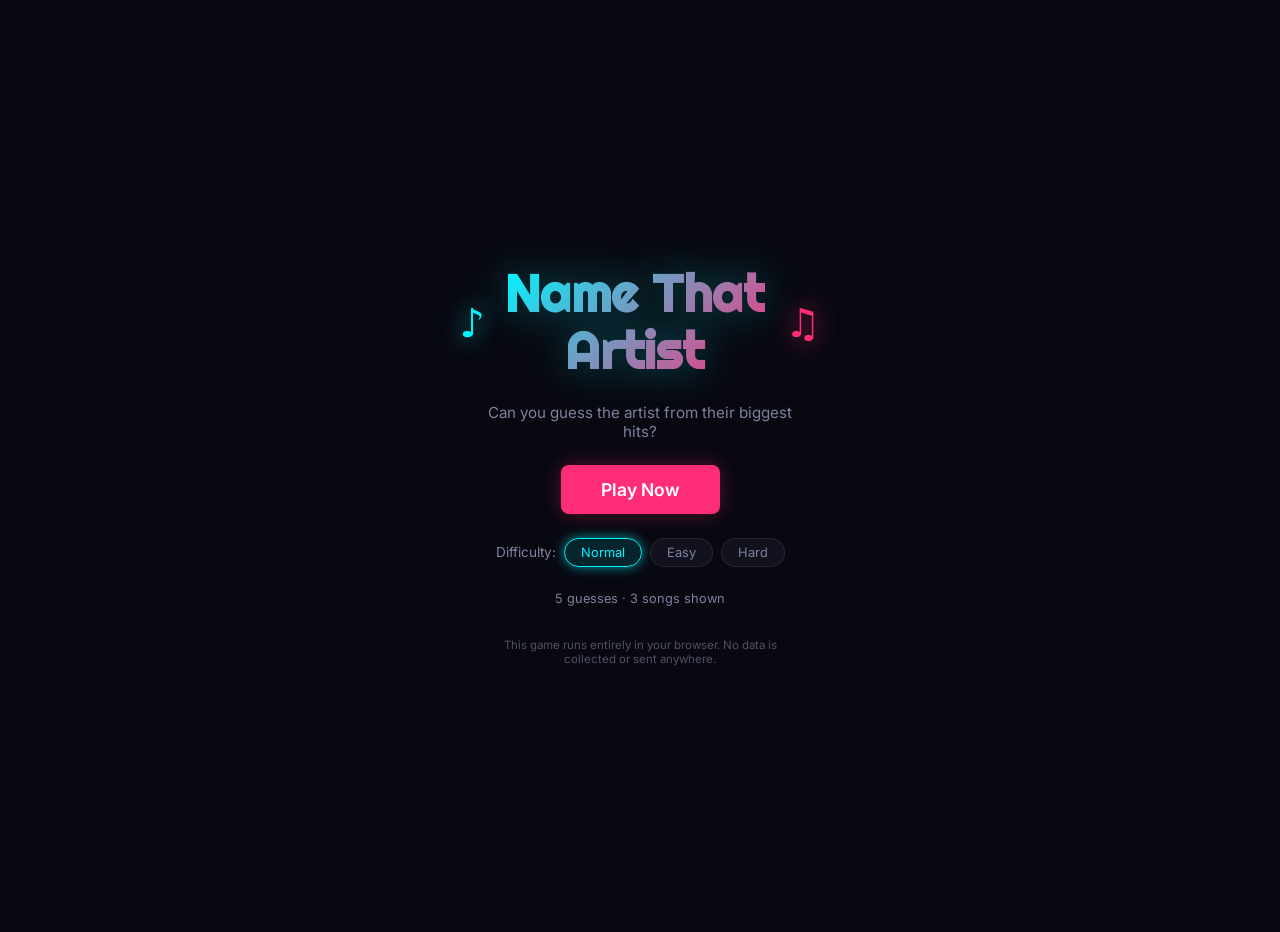
==== index.html @ 2098a023 "Add files via upload" ====
<!DOCTYPE html>
<html lang="en">
<head>
  <meta charset="UTF-8" />
  <meta name="viewport" content="width=device-width, initial-scale=1.0" />
  <title>Name That Artist 🎵</title>
  <!-- Favicon -->
  <link rel="icon" href="data:image/svg+xml,<svg xmlns='http://www.w3.org/2000/svg' viewBox='0 0 100 100'><text y='.9em' font-size='90'>🎵</text></svg>" />
  <!-- Open Graph / link preview -->
  <meta property="og:title" content="Name That Artist 🎵" />
  <meta property="og:description" content="Can you guess the artist from their biggest hits? Pick a decade or genre and test your music knowledge!" />
  <meta property="og:type" content="website" />
  <!-- Twitter Card -->
  <meta name="twitter:card" content="summary" />
  <meta name="twitter:title" content="Name That Artist 🎵" />
  <meta name="twitter:description" content="Can you guess the artist from their biggest hits? Pick a decade or genre and test your music knowledge!" />
  <meta name="description" content="Can you guess the artist from their biggest hits? Pick a decade or genre and test your music knowledge — 304 artists across every decade and genre." />
  <link rel="preconnect" href="https://fonts.googleapis.com" />
  <link rel="preconnect" href="https://fonts.gstatic.com" crossorigin />
  <link href="https://fonts.googleapis.com/css2?family=Righteous&family=Inter:wght@400;500;600&display=swap" rel="stylesheet" />
  <link rel="stylesheet" href="style.css" />
</head>
<body>
  <div id="app">

    <!-- ===== SCREEN: MENU ===== -->
    <div id="screen-menu" class="screen active">
      <div class="vinyl-bg"></div>
      <div class="menu-content">
        <div class="logo">
          <span class="logo-note">♪</span>
          <h1 class="logo-title">Name That<br/>Artist</h1>
          <span class="logo-note">♫</span>
        </div>
        <p class="tagline">Can you guess the artist from their biggest hits?</p>

        <div class="score-display" id="menu-score" style="display:none">
          <span id="menu-wins">0</span> wins &nbsp;·&nbsp;
          <span id="menu-losses">0</span> losses &nbsp;·&nbsp;
          🔥 <span id="menu-streak">0</span> streak
        </div>

        <button class="btn btn-primary btn-xl" id="btn-start">Play Now</button>

        <div class="difficulty-row">
          <span class="diff-label">Difficulty:</span>
          <button class="diff-btn active" data-difficulty="normal">Normal</button>
          <button class="diff-btn" data-difficulty="easy">Easy</button>
          <button class="diff-btn" data-difficulty="hard">Hard</button>
        </div>

        <div class="diff-info" id="diff-info">5 guesses · 3 songs shown</div>

        <footer class="footer-note">
          This game runs entirely in your browser. No data is collected or sent anywhere.
        </footer>
      </div>
    </div>

    <!-- ===== SCREEN: CATEGORY ===== -->
    <div id="screen-category" class="screen">
      <div class="screen-header">
        <button class="btn btn-ghost btn-back" id="btn-category-back">← Back</button>
        <h2 class="screen-title">Choose a Category</h2>
      </div>

      <div class="category-section">
        <h3 class="section-label">By Decade</h3>
        <div class="category-grid" id="decade-grid"></div>
      </div>

      <div class="category-section">
        <h3 class="section-label">By Genre</h3>
        <div class="category-grid" id="genre-grid"></div>
      </div>

      <div class="category-section">
        <button class="btn btn-accent btn-wide" id="btn-random">🎲 Random (20 artists)</button>
      </div>
    </div>

    <!-- ===== SCREEN: GAME ===== -->
    <div id="screen-game" class="screen">

      <!-- Pack progress bar (hidden in single-play mode) -->
      <div id="pack-progress" class="pack-progress" style="display:none">
        <div class="pack-progress-header">
          <span id="pack-progress-text">Artist 1 / 10</span>
          <span id="pack-score-display">✓ 0 &nbsp;✗ 0</span>
        </div>
        <div class="pack-progress-track">
          <div class="pack-progress-fill" id="pack-progress-fill"></div>
        </div>
      </div>

      <div id="game-card">
        <!-- Top bar -->
        <div class="game-topbar">
          <button class="btn btn-ghost btn-sm" id="btn-game-menu">≡ Menu</button>
          <div class="game-category-tag" id="game-category-tag"></div>
          <div class="guess-icons" id="guess-counter"></div>
        </div>

        <!-- Artist blank -->
        <div class="game-section">
          <div class="section-subtitle">ARTIST</div>
          <div class="name-blank" id="artist-name-blank"></div>
        </div>

        <!-- Songs -->
        <div class="game-section">
          <div class="section-subtitle">TOP SONGS</div>
          <div class="songs-area">
            <div class="song-row">
              <span class="song-num">1.</span>
              <div class="song-blank" id="song-0"></div>
            </div>
            <div class="song-row">
              <span class="song-num">2.</span>
              <div class="song-blank" id="song-1"></div>
            </div>
            <div class="song-row" id="song-row-2">
              <span class="song-num">3.</span>
              <div class="song-blank" id="song-2"></div>
            </div>
          </div>
        </div>

        <!-- Feedback toast -->
        <div class="feedback" id="feedback"></div>

        <!-- Guess inputs -->
        <div class="guess-area">
          <div class="input-group">
            <input type="text" id="guess-input" class="guess-input" placeholder="Type artist name…" autocomplete="off" spellcheck="false" />
            <button class="btn btn-primary" id="btn-guess-artist">Guess Artist</button>
          </div>
          <div class="input-group">
            <input type="text" id="song-guess-input" class="guess-input song-input" placeholder="Guess a song (free — no penalty)…" autocomplete="off" spellcheck="false" />
            <button class="btn btn-secondary" id="btn-guess-song">Guess Song</button>
          </div>
        </div>

        <!-- Hints panel -->
        <div class="hints-panel">
          <div class="hints-header">
            <span class="hints-title">💡 Hints</span>
            <span class="hints-count" id="hints-count">0 / 4</span>
          </div>
          <div class="hints-list" id="hints-list">
            <p class="no-hints">Make a wrong artist guess to unlock hints…</p>
          </div>
        </div>

        <!-- Bottom row -->
        <div class="give-up-row">
          <span class="guesses-text" id="guess-count-text">5 guesses remaining</span>
          <div class="give-up-buttons">
            <button class="btn btn-ghost btn-sm btn-danger" id="btn-quit-pack" style="display:none">Quit Pack</button>
            <button class="btn btn-ghost btn-sm btn-danger" id="btn-give-up">I Give Up</button>
          </div>
        </div>
      </div>
    </div>

    <!-- ===== SCREEN: RESULT (single round or mid-pack) ===== -->
    <div id="screen-result" class="screen">
      <div class="result-card">
        <!-- Pack progress badge (hidden in single-play) -->
        <div class="pack-result-badge" id="pack-result-badge" style="display:none">
          <span id="pack-result-progress"></span>
          <span id="pack-result-score"></span>
        </div>

        <div class="result-icon" id="result-icon">🎉</div>
        <h2 class="result-title" id="result-title">You Got It!</h2>
        <div class="result-artist" id="result-artist"></div>
        <div class="result-songs-label">Top Songs:</div>
        <ol class="result-songs" id="result-songs"></ol>
        <div class="result-stat" id="result-stat"></div>
        <div class="result-score" id="result-score"></div>

        <!-- Countdown bar (shown during pack auto-advance) -->
        <div class="countdown-bar" id="countdown-bar" style="display:none">
          <div class="countdown-fill" id="countdown-fill"></div>
        </div>

        <div class="result-buttons">
          <!-- Pack primary action -->
          <button class="btn btn-primary btn-wide" id="btn-next-artist" style="display:none">
            Next Artist → <span class="countdown-label" id="countdown-label"></span>
          </button>
          <!-- Single-play / pack-last primary -->
          <button class="btn btn-primary btn-wide" id="btn-pack-summary" style="display:none">View Pack Results</button>
          <button class="btn btn-primary btn-wide" id="btn-play-again" style="display:none">Play Again</button>
          <button class="btn btn-secondary btn-wide" id="btn-change-category">Change Category</button>
          <button class="btn btn-ghost btn-wide" id="btn-main-menu">Main Menu</button>
        </div>
      </div>
    </div>

    <!-- ===== SCREEN: PACK SUMMARY ===== -->
    <div id="screen-pack-summary" class="screen">
      <div class="result-card pack-summary-card">
        <div class="pack-complete-header">Pack Complete! 🎵</div>
        <div class="pack-category-label" id="summary-category"></div>

        <div class="grade-circle" id="summary-grade">A+</div>

        <div class="summary-stats-grid">
          <div class="summary-stat">
            <div class="stat-value" id="summary-correct"></div>
            <div class="stat-label">Correct</div>
          </div>
          <div class="summary-stat">
            <div class="stat-value" id="summary-pct"></div>
            <div class="stat-label">Score</div>
          </div>
          <div class="summary-stat">
            <div class="stat-value" id="summary-avg"></div>
            <div class="stat-label">Avg Guesses</div>
          </div>
          <div class="summary-stat">
            <div class="stat-value" id="summary-streak"></div>
            <div class="stat-label">Best Streak</div>
          </div>
        </div>

        <div class="result-buttons">
          <button class="btn btn-primary btn-wide" id="btn-replay-pack">Play Pack Again</button>
          <button class="btn btn-secondary btn-wide" id="btn-summary-new-category">New Category</button>
          <button class="btn btn-ghost btn-wide" id="btn-summary-menu">Main Menu</button>
        </div>
      </div>
    </div>

  </div><!-- #app -->

  <script src="game.js"></script>
</body>
</html>
---- style.css ----
/* ============================================================
   Name That Artist — Neon Vinyl Theme
   ============================================================ */

/* ---------- Fonts & Reset ---------- */
*, *::before, *::after { box-sizing: border-box; margin: 0; padding: 0; }

:root {
  --bg:        #080810;
  --bg2:       #0e0e1a;
  --card:      #12121f;
  --border:    rgba(255,255,255,.08);
  --pink:      #ff2d78;
  --cyan:      #00f5ff;
  --amber:     #ffb800;
  --green:     #00ff87;
  --text:      #e8e8f0;
  --text-muted:#8080a0;
  --font-head: 'Righteous', sans-serif;
  --font-body: 'Inter', system-ui, sans-serif;
  --shadow:    0 0 30px rgba(0,245,255,.15);
  --glow-pink: 0 0 12px rgba(255,45,120,.6);
  --glow-cyan: 0 0 12px rgba(0,245,255,.6);
  --glow-amber:0 0 12px rgba(255,184,0,.5);
  --radius:    14px;
  --radius-sm: 8px;
}

html, body {
  height: 100%;
  font-family: var(--font-body);
  background: var(--bg);
  color: var(--text);
  overflow-x: hidden;
}

/* ---------- App Shell ---------- */
#app {
  min-height: 100vh;
  display: flex;
  flex-direction: column;
  align-items: center;
  padding: 16px;
}

/* ---------- Screens ---------- */
.screen {
  display: none;
  width: 100%;
  max-width: 700px;
  animation: fadeIn .25s ease;
}
.screen.active { display: flex; flex-direction: column; gap: 16px; }

@keyframes fadeIn { from { opacity: 0; transform: translateY(8px); } to { opacity: 1; transform: none; } }

/* ---------- MENU SCREEN ---------- */
.vinyl-bg {
  position: fixed; inset: 0; z-index: -1;
  background: radial-gradient(ellipse at 20% 50%, rgba(255,45,120,.08) 0%, transparent 60%),
              radial-gradient(ellipse at 80% 20%, rgba(0,245,255,.06) 0%, transparent 60%);
  pointer-events: none;
}

.menu-content {
  display: flex;
  flex-direction: column;
  align-items: center;
  gap: 24px;
  padding: 40px 20px;
  min-height: 100vh;
  justify-content: center;
}

.logo {
  display: flex;
  align-items: center;
  gap: 20px;
}

.logo-note {
  font-size: 2.5rem;
  color: var(--cyan);
  filter: drop-shadow(0 0 12px var(--cyan));
  animation: notePulse 2s ease-in-out infinite alternate;
}
.logo-note:last-child {
  color: var(--pink);
  filter: drop-shadow(0 0 12px var(--pink));
  animation-delay: 1s;
}

@keyframes notePulse { from { opacity: .6; transform: scale(1); } to { opacity: 1; transform: scale(1.15); } }

.logo-title {
  font-family: var(--font-head);
  font-size: clamp(2rem, 8vw, 3.2rem);
  line-height: 1.1;
  text-align: center;
  background: linear-gradient(135deg, var(--cyan), var(--pink));
  -webkit-background-clip: text;
  -webkit-text-fill-color: transparent;
  background-clip: text;
  text-shadow: none;
  filter: drop-shadow(0 0 20px rgba(0,245,255,.3));
}

.tagline {
  color: var(--text-muted);
  font-size: .95rem;
  text-align: center;
  max-width: 320px;
}

.score-display {
  background: var(--card);
  border: 1px solid var(--border);
  border-radius: 999px;
  padding: 8px 20px;
  font-size: .85rem;
  color: var(--text-muted);
}

.difficulty-row {
  display: flex;
  align-items: center;
  gap: 8px;
  flex-wrap: wrap;
  justify-content: center;
}

.diff-label { color: var(--text-muted); font-size: .85rem; }

.diff-btn {
  background: var(--card);
  border: 1px solid var(--border);
  color: var(--text-muted);
  border-radius: 999px;
  padding: 6px 16px;
  font-family: var(--font-body);
  font-size: .8rem;
  cursor: pointer;
  transition: all .2s;
}
.diff-btn:hover { border-color: var(--cyan); color: var(--cyan); }
.diff-btn.active {
  background: rgba(0,245,255,.12);
  border-color: var(--cyan);
  color: var(--cyan);
  box-shadow: var(--glow-cyan);
}

.diff-info {
  color: var(--text-muted);
  font-size: .8rem;
}

/* ---------- CATEGORY SCREEN ---------- */
.screen-header {
  display: flex;
  align-items: center;
  gap: 12px;
  padding-top: 8px;
}

.screen-title {
  font-family: var(--font-head);
  font-size: 1.4rem;
  color: var(--cyan);
}

.category-section {
  background: var(--card);
  border: 1px solid var(--border);
  border-radius: var(--radius);
  padding: 16px;
  display: flex;
  flex-direction: column;
  gap: 12px;
}

.section-label {
  font-size: .7rem;
  font-weight: 600;
  letter-spacing: .15em;
  text-transform: uppercase;
  color: var(--text-muted);
}

.category-grid {
  display: grid;
  grid-template-columns: repeat(auto-fill, minmax(130px, 1fr));
  gap: 8px;
}

.category-btn {
  background: var(--bg2);
  border: 1px solid var(--border);
  border-radius: var(--radius-sm);
  color: var(--text);
  cursor: pointer;
  padding: 10px 12px;
  text-align: left;
  display: flex;
  flex-direction: column;
  gap: 2px;
  transition: all .2s;
  font-family: var(--font-body);
}
.category-btn:hover {
  border-color: var(--pink);
  background: rgba(255,45,120,.08);
  box-shadow: var(--glow-pink);
  transform: translateY(-1px);
}
.cat-name { font-size: .9rem; font-weight: 600; }
.cat-count { font-size: .7rem; color: var(--text-muted); }

/* ---------- GAME SCREEN ---------- */
#game-card {
  background: var(--card);
  border: 1px solid var(--border);
  border-radius: var(--radius);
  padding: 20px;
  display: flex;
  flex-direction: column;
  gap: 20px;
  position: relative;
  overflow: hidden;
  transition: box-shadow .2s;
}

#game-card::before {
  content: '';
  position: absolute;
  top: 0; left: 0; right: 0;
  height: 2px;
  background: linear-gradient(90deg, var(--pink), var(--cyan), var(--amber));
}

/* Shake animation on wrong guess */
@keyframes shake {
  0%, 100% { transform: none; }
  20%       { transform: translateX(-8px); }
  40%       { transform: translateX(8px); }
  60%       { transform: translateX(-5px); }
  80%       { transform: translateX(5px); }
}
#game-card.shake { animation: shake .45s ease; }

@keyframes flashWrong {
  0%, 100% { background: var(--card); }
  40%      { background: rgba(255,45,120,.12); }
}
#game-card.flash-wrong { animation: flashWrong .35s ease; }

@keyframes flashWin {
  0%, 100% { background: var(--card); }
  40%      { background: rgba(0,255,135,.10); }
}
#game-card.flash-win { animation: flashWin .5s ease; }

/* Top bar */
.game-topbar {
  display: flex;
  align-items: center;
  justify-content: space-between;
  gap: 8px;
}

.game-category-tag {
  font-size: .75rem;
  color: var(--amber);
  background: rgba(255,184,0,.1);
  border: 1px solid rgba(255,184,0,.3);
  border-radius: 999px;
  padding: 3px 12px;
  letter-spacing: .05em;
}

.guess-icons {
  display: flex;
  gap: 4px;
}

.guess-icon {
  font-size: 1.1rem;
  transition: all .3s;
}
.guess-icon.active { color: var(--amber); filter: drop-shadow(0 0 6px var(--amber)); }
.guess-icon.used   { color: var(--text-muted); opacity: .35; }

/* Game sections */
.game-section {
  display: flex;
  flex-direction: column;
  gap: 10px;
}

.section-subtitle {
  font-size: .65rem;
  font-weight: 600;
  letter-spacing: .18em;
  text-transform: uppercase;
  color: var(--text-muted);
}

/* Artist name blank */
.name-blank {
  display: flex;
  flex-wrap: wrap;
  align-items: flex-end;
  gap: 8px;
  padding: 8px 0;
  min-height: 48px;
}

/* Songs area */
.songs-area {
  display: flex;
  flex-direction: column;
  gap: 10px;
}

.song-row {
  display: flex;
  align-items: flex-start;
  gap: 8px;
}

.song-num {
  color: var(--text-muted);
  font-size: .8rem;
  min-width: 18px;
  padding-top: 6px;
  flex-shrink: 0;
}

.song-blank {
  display: flex;
  flex-wrap: wrap;
  align-items: flex-end;
  gap: 3px 6px;
  flex: 1;
  min-height: 36px;
  padding: 2px 0;
  transition: all .3s;
}

.song-blank.fully-revealed {
  background: rgba(0,255,135,.05);
  border-radius: var(--radius-sm);
  padding: 6px 10px;
}

/* Word groups */
.word-group {
  display: inline-flex;
  align-items: flex-end;
  gap: 3px;
}

.word-gap { width: 14px; }

/* Character elements */
.char {
  display: inline-block;
  font-family: 'Courier New', 'Courier', monospace;
  font-weight: bold;
  line-height: 1;
  text-align: center;
}

/* In artist name blank — bigger */
.name-blank .char.letter {
  font-size: 1.4rem;
  width: 20px;
  padding-bottom: 3px;
}

/* In song blanks */
.song-blank .char.letter {
  font-size: 1.05rem;
  width: 14px;
  padding-bottom: 2px;
}

.char.letter.unrevealed {
  color: var(--cyan);
  border-bottom: 2px solid rgba(0,245,255,.5);
}

.char.letter.revealed {
  color: #fff;
  border-bottom: 2px solid rgba(255,255,255,.3);
  text-shadow: 0 0 10px rgba(0,245,255,.5);
}

@keyframes letterPop {
  0%   { transform: scale(1); }
  40%  { transform: scale(1.5); color: var(--green); text-shadow: 0 0 20px var(--green); }
  100% { transform: scale(1); }
}
.char.letter.newly-revealed { animation: letterPop .4s ease forwards; }

.char.punct {
  color: var(--amber);
  font-size: 1rem;
}

.name-blank .char.punct { font-size: 1.3rem; }

/* Song reveal animation */
@keyframes songReveal {
  0%   { background: rgba(0,255,135,.2); }
  100% { background: transparent; }
}
.song-blank.song-revealed-anim { animation: songReveal .6s ease; }

/* Fully revealed song — show actual letters styled differently */
.song-blank.fully-revealed .char.letter {
  color: var(--green);
  border-bottom-color: var(--green);
  text-shadow: 0 0 8px rgba(0,255,135,.4);
}

/* Feedback toast */
.feedback {
  position: absolute;
  top: 60px; left: 50%; transform: translateX(-50%) translateY(-4px);
  background: var(--card);
  border: 1px solid var(--border);
  border-radius: 999px;
  padding: 6px 20px;
  font-size: .85rem;
  white-space: nowrap;
  opacity: 0;
  pointer-events: none;
  transition: opacity .2s, transform .2s;
  z-index: 10;
}
.feedback.visible { opacity: 1; transform: translateX(-50%) translateY(0); }
.feedback.correct { border-color: var(--green); color: var(--green); }
.feedback.wrong   { border-color: var(--pink);  color: var(--pink);  }
.feedback.info    { border-color: var(--cyan);  color: var(--cyan);  }

/* Guess inputs */
.guess-area {
  display: flex;
  flex-direction: column;
  gap: 10px;
}

.input-group {
  display: flex;
  gap: 8px;
}

.guess-input {
  flex: 1;
  background: var(--bg2);
  border: 1px solid var(--border);
  border-radius: var(--radius-sm);
  color: var(--text);
  font-family: var(--font-body);
  font-size: .9rem;
  padding: 10px 14px;
  outline: none;
  transition: border-color .2s, box-shadow .2s;
}
.guess-input:focus {
  border-color: var(--cyan);
  box-shadow: 0 0 0 3px rgba(0,245,255,.12);
}
.guess-input.song-input:focus {
  border-color: var(--pink);
  box-shadow: 0 0 0 3px rgba(255,45,120,.12);
}
.guess-input::placeholder { color: var(--text-muted); }

/* Hints panel */
.hints-panel {
  background: var(--bg2);
  border: 1px solid var(--border);
  border-radius: var(--radius-sm);
  overflow: hidden;
}

.hints-header {
  display: flex;
  align-items: center;
  justify-content: space-between;
  padding: 10px 14px;
  border-bottom: 1px solid var(--border);
}

.hints-title {
  font-size: .8rem;
  font-weight: 600;
  letter-spacing: .05em;
  color: var(--text-muted);
}

.hints-count {
  font-size: .75rem;
  color: var(--text-muted);
}

.hints-list {
  padding: 10px 14px;
  display: flex;
  flex-direction: column;
  gap: 8px;
  min-height: 40px;
}

.no-hints {
  color: var(--text-muted);
  font-size: .8rem;
  font-style: italic;
}

.hint-item {
  font-size: .85rem;
  line-height: 1.5;
  padding: 6px 10px;
  background: rgba(255,184,0,.06);
  border-left: 2px solid var(--amber);
  border-radius: 0 var(--radius-sm) var(--radius-sm) 0;
}

@keyframes slideIn {
  from { opacity: 0; transform: translateX(-12px); }
  to   { opacity: 1; transform: none; }
}
.hint-item.animate-in { animation: slideIn .3s ease; }

/* Give up row */
.give-up-row {
  display: flex;
  align-items: center;
  justify-content: space-between;
}

.guesses-text {
  font-size: .8rem;
  color: var(--text-muted);
}

/* ---------- RESULT SCREEN ---------- */
.result-card {
  background: var(--card);
  border: 1px solid var(--border);
  border-radius: var(--radius);
  padding: 36px 28px;
  display: flex;
  flex-direction: column;
  align-items: center;
  gap: 16px;
  margin: 20px 0;
  text-align: center;
  position: relative;
  overflow: hidden;
}

.result-card::before {
  content: '';
  position: absolute;
  top: 0; left: 0; right: 0;
  height: 3px;
  background: linear-gradient(90deg, var(--pink), var(--cyan), var(--amber));
}

@keyframes bounceIn {
  0%   { transform: scale(0.5); opacity: 0; }
  70%  { transform: scale(1.2); }
  100% { transform: scale(1); opacity: 1; }
}
.result-icon {
  font-size: 3.5rem;
  animation: bounceIn .5s cubic-bezier(.175,.885,.32,1.275);
}

.result-title {
  font-family: var(--font-head);
  font-size: 1.8rem;
  background: linear-gradient(135deg, var(--cyan), var(--pink));
  -webkit-background-clip: text;
  -webkit-text-fill-color: transparent;
  background-clip: text;
}

.result-artist {
  font-family: var(--font-head);
  font-size: 1.5rem;
  color: var(--amber);
  text-shadow: var(--glow-amber);
  letter-spacing: .04em;
}

.result-songs-label {
  font-size: .7rem;
  font-weight: 600;
  letter-spacing: .15em;
  text-transform: uppercase;
  color: var(--text-muted);
  align-self: stretch;
  text-align: left;
  margin-top: 4px;
}

.result-songs {
  align-self: stretch;
  text-align: left;
  padding-left: 20px;
  display: flex;
  flex-direction: column;
  gap: 6px;
}
.result-songs li {
  font-size: .9rem;
  color: var(--green);
}

.result-stat {
  font-size: .9rem;
  color: var(--text-muted);
}

.result-score {
  font-size: .85rem;
  color: var(--text-muted);
  padding: 8px 20px;
  background: var(--bg2);
  border-radius: 999px;
}

.result-buttons {
  display: flex;
  flex-direction: column;
  gap: 10px;
  width: 100%;
  align-items: center;
}

/* ---------- BUTTONS ---------- */
.btn {
  cursor: pointer;
  font-family: var(--font-body);
  font-weight: 600;
  border-radius: var(--radius-sm);
  border: none;
  transition: all .2s;
  display: inline-flex;
  align-items: center;
  justify-content: center;
  gap: 6px;
  white-space: nowrap;
}

.btn-primary {
  background: var(--pink);
  color: #fff;
  padding: 10px 20px;
  font-size: .9rem;
  box-shadow: 0 0 20px rgba(255,45,120,.3);
}
.btn-primary:hover { background: #ff4d8f; box-shadow: 0 0 28px rgba(255,45,120,.5); transform: translateY(-1px); }
.btn-primary:active { transform: none; }

.btn-secondary {
  background: rgba(0,245,255,.12);
  color: var(--cyan);
  border: 1px solid rgba(0,245,255,.3);
  padding: 10px 20px;
  font-size: .9rem;
}
.btn-secondary:hover { background: rgba(0,245,255,.2); box-shadow: var(--glow-cyan); transform: translateY(-1px); }

.btn-accent {
  background: rgba(255,184,0,.12);
  color: var(--amber);
  border: 1px solid rgba(255,184,0,.3);
  padding: 12px 24px;
  font-size: .95rem;
}
.btn-accent:hover { background: rgba(255,184,0,.22); box-shadow: var(--glow-amber); transform: translateY(-1px); }

.btn-ghost {
  background: transparent;
  color: var(--text-muted);
  border: 1px solid var(--border);
  padding: 8px 16px;
  font-size: .85rem;
}
.btn-ghost:hover { border-color: var(--text-muted); color: var(--text); }

.btn-xl { font-size: 1.1rem; padding: 14px 40px; }
.btn-wide { width: 100%; max-width: 300px; padding: 12px; }
.btn-back { padding: 6px 14px; font-size: .85rem; }
.btn-sm { padding: 6px 12px; font-size: .8rem; }
.btn-danger:hover { border-color: var(--pink); color: var(--pink); }

/* ---------- Scrollbar ---------- */
::-webkit-scrollbar { width: 6px; }
::-webkit-scrollbar-track { background: var(--bg); }
::-webkit-scrollbar-thumb { background: var(--border); border-radius: 3px; }
::-webkit-scrollbar-thumb:hover { background: rgba(255,255,255,.15); }

/* ---------- Give-up row ---------- */
.give-up-buttons { display: flex; gap: 6px; }

/* ---------- Pack Progress Bar ---------- */
.pack-progress {
  background: var(--card);
  border: 1px solid var(--border);
  border-radius: var(--radius);
  padding: 10px 16px;
  display: flex;
  flex-direction: column;
  gap: 8px;
}

.pack-progress-header {
  display: flex;
  justify-content: space-between;
  align-items: center;
  font-size: .8rem;
}

.pack-progress-header span:first-child { color: var(--cyan); font-weight: 600; }
.pack-progress-header span:last-child  { color: var(--text-muted); }

.pack-progress-track {
  height: 4px;
  background: rgba(255,255,255,.08);
  border-radius: 2px;
  overflow: hidden;
}

.pack-progress-fill {
  height: 100%;
  background: linear-gradient(90deg, var(--cyan), var(--pink));
  border-radius: 2px;
  transition: width .4s ease;
}

/* ---------- Pack Result Badge ---------- */
.pack-result-badge {
  display: flex;
  justify-content: space-between;
  align-items: center;
  background: rgba(0,245,255,.06);
  border: 1px solid rgba(0,245,255,.2);
  border-radius: 999px;
  padding: 5px 16px;
  font-size: .78rem;
  width: 100%;
}

#pack-result-progress { color: var(--cyan); font-weight: 600; }
#pack-result-score    { color: var(--text-muted); }

/* ---------- Countdown Bar ---------- */
.countdown-bar {
  width: 100%;
  height: 3px;
  background: rgba(255,255,255,.08);
  border-radius: 2px;
  overflow: hidden;
}

@keyframes countdown {
  from { width: 100%; }
  to   { width: 0%; }
}

.countdown-fill {
  height: 100%;
  background: var(--cyan);
  border-radius: 2px;
}

.countdown-label {
  font-size: .8rem;
  opacity: .7;
  font-weight: 400;
  margin-left: 4px;
}

/* ---------- Pack Summary Screen ---------- */
.pack-summary-card {
  gap: 20px !important;
}

.pack-complete-header {
  font-family: var(--font-head);
  font-size: 1.5rem;
  background: linear-gradient(135deg, var(--cyan), var(--pink));
  -webkit-background-clip: text;
  -webkit-text-fill-color: transparent;
  background-clip: text;
}

.pack-category-label {
  font-size: .8rem;
  color: var(--text-muted);
  letter-spacing: .1em;
  text-transform: uppercase;
}

.grade-circle {
  width: 96px;
  height: 96px;
  border-radius: 50%;
  border: 3px solid var(--amber);
  display: flex;
  align-items: center;
  justify-content: center;
  font-family: var(--font-head);
  font-size: 2.2rem;
  color: var(--amber);
  box-shadow: 0 0 24px rgba(255,184,0,.25), inset 0 0 24px rgba(255,184,0,.05);
  animation: bounceIn .5s cubic-bezier(.175,.885,.32,1.275);
}

.summary-stats-grid {
  display: grid;
  grid-template-columns: 1fr 1fr;
  gap: 12px;
  width: 100%;
}

.summary-stat {
  background: var(--bg2);
  border: 1px solid var(--border);
  border-radius: var(--radius-sm);
  padding: 12px;
  text-align: center;
}

.stat-value {
  font-family: var(--font-head);
  font-size: 1.5rem;
  color: var(--cyan);
}

.stat-label {
  font-size: .7rem;
  color: var(--text-muted);
  text-transform: uppercase;
  letter-spacing: .1em;
  margin-top: 2px;
}

/* ---------- Footer ---------- */
.footer-note {
  font-size: .72rem;
  color: var(--text-muted);
  text-align: center;
  max-width: 300px;
  opacity: .6;
  margin-top: 8px;
}

/* ---------- Mobile ---------- */
@media (max-width: 500px) {
  .input-group { flex-direction: column; }
  .btn-primary, .btn-secondary { width: 100%; }
  .logo-title { font-size: 2rem; }
  #game-card { padding: 14px; }
  .result-card { padding: 24px 16px; }
  .name-blank .char.letter { font-size: 1.1rem; width: 16px; }
  .summary-stats-grid { grid-template-columns: 1fr 1fr; }
}
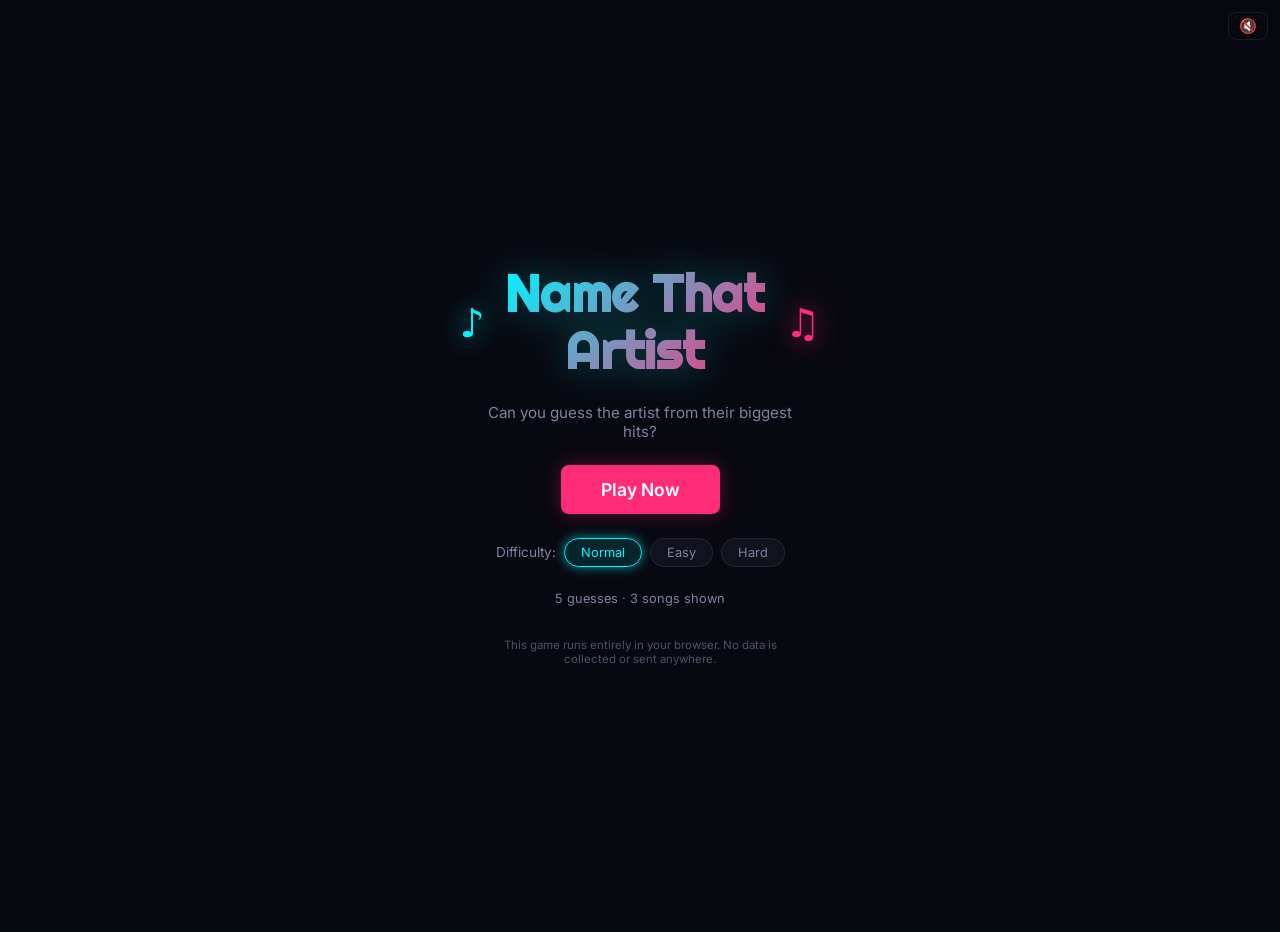
==== commit d2fe12a7: "Add files via upload" ====
--- a/index.html
+++ b/index.html
@@ -14,7 +14,7 @@
   <meta name="twitter:card" content="summary" />
   <meta name="twitter:title" content="Name That Artist 🎵" />
   <meta name="twitter:description" content="Can you guess the artist from their biggest hits? Pick a decade or genre and test your music knowledge!" />
-  <meta name="description" content="Can you guess the artist from their biggest hits? Pick a decade or genre and test your music knowledge — 304 artists across every decade and genre." />
+  <meta name="description" content="Can you guess the artist from their biggest hits? Pick a decade or genre and test your music knowledge — 334 artists across every decade and genre." />
   <link rel="preconnect" href="https://fonts.googleapis.com" />
   <link rel="preconnect" href="https://fonts.gstatic.com" crossorigin />
   <link href="https://fonts.googleapis.com/css2?family=Righteous&family=Inter:wght@400;500;600&display=swap" rel="stylesheet" />
@@ -51,9 +51,42 @@
 
         <div class="diff-info" id="diff-info">5 guesses · 3 songs shown</div>
 
+        <div id="ls-unavailable-note" class="ls-note" style="display:none">
+          Progress saving unavailable in private browsing mode
+        </div>
+
+        <button class="btn btn-ghost btn-sm btn-sound" id="btn-sound-toggle">🔇</button>
+
         <footer class="footer-note">
           This game runs entirely in your browser. No data is collected or sent anywhere.
         </footer>
+      </div>
+    </div>
+
+    <!-- ===== SCREEN: MODE SELECT ===== -->
+    <div id="screen-mode-select" class="screen">
+      <div class="screen-header">
+        <button class="btn btn-ghost btn-back" id="btn-mode-back">← Back</button>
+        <h2 class="screen-title">Choose a Mode</h2>
+      </div>
+
+      <div class="mode-grid">
+        <div class="mode-card" id="btn-mode-pack">
+          <div class="mode-icon">🎵</div>
+          <div class="mode-name">Classic Pack</div>
+          <div class="mode-desc">Play through a full category. Score tracked, final grade at the end.</div>
+        </div>
+        <div class="mode-card mode-card-streak" id="btn-mode-streak">
+          <div class="mode-icon">🔥</div>
+          <div class="mode-name">Streak Mode</div>
+          <div class="mode-desc">Build the longest streak you can. One wrong guess ends your run!</div>
+          <div class="mode-best" id="streak-personal-best"></div>
+        </div>
+        <div class="mode-card mode-card-story" id="btn-mode-story">
+          <div class="mode-icon">📖</div>
+          <div class="mode-name">Story Mode</div>
+          <div class="mode-desc">6 levels of increasing difficulty. Earn stars and unlock new levels.</div>
+        </div>
       </div>
     </div>
 
@@ -79,8 +112,31 @@
       </div>
     </div>
 
+    <!-- ===== SCREEN: STORY MODE LEVEL MAP ===== -->
+    <div id="screen-story" class="screen">
+      <div class="screen-header">
+        <button class="btn btn-ghost btn-back" id="btn-story-back">← Back</button>
+        <h2 class="screen-title">📖 Story Mode</h2>
+      </div>
+      <p class="story-subtitle">Complete each level to unlock the next. Earn up to 3 stars per level.</p>
+      <div class="story-level-grid" id="story-level-grid"></div>
+      <div class="story-footer">
+        <button class="btn btn-ghost btn-sm btn-danger" id="btn-story-reset">Reset Progress</button>
+      </div>
+    </div>
+
     <!-- ===== SCREEN: GAME ===== -->
     <div id="screen-game" class="screen">
+
+      <!-- Streak counter (hidden unless streak mode) -->
+      <div id="streak-counter" class="streak-counter" style="display:none">
+        <div class="streak-row">
+          <span class="streak-label">🔥 Streak</span>
+          <span class="streak-num" id="streak-num">0</span>
+          <span class="streak-skips" id="streak-skips">⏭ 3 skips</span>
+        </div>
+        <div class="streak-milestone" id="streak-milestone"></div>
+      </div>
 
       <!-- Pack progress bar (hidden in single-play mode) -->
       <div id="pack-progress" class="pack-progress" style="display:none">
@@ -156,6 +212,7 @@
         <div class="give-up-row">
           <span class="guesses-text" id="guess-count-text">5 guesses remaining</span>
           <div class="give-up-buttons">
+            <button class="btn btn-ghost btn-sm btn-accent" id="btn-skip-streak" style="display:none">⏭ Skip</button>
             <button class="btn btn-ghost btn-sm btn-danger" id="btn-quit-pack" style="display:none">Quit Pack</button>
             <button class="btn btn-ghost btn-sm btn-danger" id="btn-give-up">I Give Up</button>
           </div>
@@ -163,10 +220,10 @@
       </div>
     </div>
 
-    <!-- ===== SCREEN: RESULT (single round or mid-pack) ===== -->
+    <!-- ===== SCREEN: RESULT ===== -->
     <div id="screen-result" class="screen">
       <div class="result-card">
-        <!-- Pack progress badge (hidden in single-play) -->
+        <!-- Pack progress badge -->
         <div class="pack-result-badge" id="pack-result-badge" style="display:none">
           <span id="pack-result-progress"></span>
           <span id="pack-result-score"></span>
@@ -180,17 +237,21 @@
         <div class="result-stat" id="result-stat"></div>
         <div class="result-score" id="result-score"></div>
 
-        <!-- Countdown bar (shown during pack auto-advance) -->
+        <!-- Fun fact -->
+        <div class="result-fun-fact" id="result-fun-fact" style="display:none"></div>
+
+        <!-- Listen links -->
+        <div class="result-listen" id="result-listen"></div>
+
+        <!-- Countdown bar -->
         <div class="countdown-bar" id="countdown-bar" style="display:none">
           <div class="countdown-fill" id="countdown-fill"></div>
         </div>
 
         <div class="result-buttons">
-          <!-- Pack primary action -->
           <button class="btn btn-primary btn-wide" id="btn-next-artist" style="display:none">
             Next Artist → <span class="countdown-label" id="countdown-label"></span>
           </button>
-          <!-- Single-play / pack-last primary -->
           <button class="btn btn-primary btn-wide" id="btn-pack-summary" style="display:none">View Pack Results</button>
           <button class="btn btn-primary btn-wide" id="btn-play-again" style="display:none">Play Again</button>
           <button class="btn btn-secondary btn-wide" id="btn-change-category">Change Category</button>
@@ -204,28 +265,13 @@
       <div class="result-card pack-summary-card">
         <div class="pack-complete-header">Pack Complete! 🎵</div>
         <div class="pack-category-label" id="summary-category"></div>
-
         <div class="grade-circle" id="summary-grade">A+</div>
-
         <div class="summary-stats-grid">
-          <div class="summary-stat">
-            <div class="stat-value" id="summary-correct"></div>
-            <div class="stat-label">Correct</div>
-          </div>
-          <div class="summary-stat">
-            <div class="stat-value" id="summary-pct"></div>
-            <div class="stat-label">Score</div>
-          </div>
-          <div class="summary-stat">
-            <div class="stat-value" id="summary-avg"></div>
-            <div class="stat-label">Avg Guesses</div>
-          </div>
-          <div class="summary-stat">
-            <div class="stat-value" id="summary-streak"></div>
-            <div class="stat-label">Best Streak</div>
-          </div>
-        </div>
-
+          <div class="summary-stat"><div class="stat-value" id="summary-correct"></div><div class="stat-label">Correct</div></div>
+          <div class="summary-stat"><div class="stat-value" id="summary-pct"></div><div class="stat-label">Score</div></div>
+          <div class="summary-stat"><div class="stat-value" id="summary-avg"></div><div class="stat-label">Avg Guesses</div></div>
+          <div class="summary-stat"><div class="stat-value" id="summary-streak"></div><div class="stat-label">Best Streak</div></div>
+        </div>
         <div class="result-buttons">
           <button class="btn btn-primary btn-wide" id="btn-replay-pack">Play Pack Again</button>
           <button class="btn btn-secondary btn-wide" id="btn-summary-new-category">New Category</button>
@@ -234,6 +280,38 @@
       </div>
     </div>
 
+    <!-- ===== SCREEN: STREAK BROKEN ===== -->
+    <div id="screen-streak-broken" class="screen">
+      <div class="result-card streak-broken-card">
+        <div class="streak-broken-header">💔 Streak Broken!</div>
+        <div class="streak-broken-num" id="streak-broken-num">0</div>
+        <div class="streak-broken-label">artists in a row</div>
+        <div class="streak-broken-best" id="streak-broken-best"></div>
+        <div class="streak-broken-total" id="streak-broken-total"></div>
+        <div class="result-buttons">
+          <button class="btn btn-primary btn-wide" id="btn-streak-tryagain">🔥 Try Again</button>
+          <button class="btn btn-secondary btn-wide" id="btn-streak-category">Change Category</button>
+          <button class="btn btn-ghost btn-wide" id="btn-streak-menu">Main Menu</button>
+        </div>
+      </div>
+    </div>
+
+    <!-- ===== SCREEN: STORY SUMMARY ===== -->
+    <div id="screen-story-summary" class="screen">
+      <div class="result-card story-summary-card">
+        <div class="pack-complete-header" id="story-summary-level">Level 1: Opening Act</div>
+        <div class="story-stars-lg" id="story-summary-stars"></div>
+        <div class="story-result-badge" id="story-summary-result"></div>
+        <div class="story-summary-score" id="story-summary-score"></div>
+        <div class="result-buttons">
+          <button class="btn btn-primary btn-wide" id="btn-story-next-level" style="display:none">Next Level →</button>
+          <button class="btn btn-secondary btn-wide" id="btn-story-retry">Retry Level</button>
+          <button class="btn btn-secondary btn-wide" id="btn-story-summary-map">Level Map</button>
+          <button class="btn btn-ghost btn-wide" id="btn-story-summary-menu">Main Menu</button>
+        </div>
+      </div>
+    </div>
+
   </div><!-- #app -->
 
   <script src="game.js"></script>
--- a/style.css
+++ b/style.css
@@ -873,3 +873,266 @@
   .name-blank .char.letter { font-size: 1.1rem; width: 16px; }
   .summary-stats-grid { grid-template-columns: 1fr 1fr; }
 }
+
+/* ============================================================
+   NEW FEATURES STYLES
+   ============================================================ */
+
+/* ---------- Pre-revealed letters ---------- */
+.char.letter.pre-revealed {
+  color: var(--amber);
+  opacity: .7;
+  text-shadow: 0 0 6px rgba(255,184,0,.4);
+}
+
+/* ---------- Hebrew / RTL support ---------- */
+[dir="rtl"].name-blank,
+[dir="rtl"].song-blank {
+  direction: rtl;
+  font-family: var(--font-body), 'Arial', 'Segoe UI', sans-serif;
+}
+[dir="rtl"] .word-group { unicode-bidi: embed; }
+
+/* ---------- Sound toggle ---------- */
+.btn-sound {
+  position: absolute;
+  top: 12px;
+  right: 12px;
+  font-size: .9rem;
+  padding: 4px 10px;
+}
+
+/* ---------- localStorage note ---------- */
+.ls-note {
+  font-size: .75rem;
+  color: var(--amber);
+  opacity: .7;
+  text-align: center;
+}
+
+/* ============================================================
+   MODE SELECT SCREEN
+   ============================================================ */
+.mode-grid {
+  display: grid;
+  grid-template-columns: 1fr;
+  gap: 14px;
+  padding: 8px 0;
+}
+@media (min-width: 500px) { .mode-grid { grid-template-columns: 1fr 1fr; } }
+
+.mode-card {
+  background: var(--card);
+  border: 1px solid var(--border);
+  border-radius: var(--radius);
+  padding: 20px;
+  cursor: pointer;
+  transition: transform .15s, border-color .15s, box-shadow .15s;
+  text-align: center;
+}
+.mode-card:hover {
+  transform: translateY(-3px);
+  border-color: var(--cyan);
+  box-shadow: 0 4px 20px rgba(0,245,255,.15);
+}
+.mode-card-streak { grid-column: 1 / -1; }
+.mode-card-story  { grid-column: 1 / -1; }
+@media (min-width: 500px) {
+  .mode-card-streak { grid-column: auto; }
+  .mode-card-story  { grid-column: auto; }
+}
+.mode-icon  { font-size: 2.2rem; margin-bottom: 8px; }
+.mode-name  { font-family: var(--font-head); font-size: 1.2rem; color: var(--cyan); margin-bottom: 6px; }
+.mode-desc  { font-size: .82rem; color: var(--text-muted); line-height: 1.4; }
+.mode-best  { margin-top: 8px; font-size: .8rem; color: var(--amber); font-weight: 600; }
+
+/* ============================================================
+   STREAK COUNTER (in-game)
+   ============================================================ */
+.streak-counter {
+  background: rgba(255,45,120,.08);
+  border: 1px solid rgba(255,45,120,.25);
+  border-radius: var(--radius);
+  padding: 10px 16px;
+  margin-bottom: 4px;
+}
+.streak-row {
+  display: flex;
+  align-items: center;
+  gap: 10px;
+}
+.streak-label { font-size: .85rem; color: var(--text-muted); }
+.streak-num {
+  font-family: var(--font-head);
+  font-size: 2rem;
+  color: var(--pink);
+  text-shadow: var(--glow-pink);
+  min-width: 40px;
+  text-align: center;
+}
+.streak-skips {
+  margin-left: auto;
+  font-size: .78rem;
+  color: var(--text-muted);
+}
+.streak-milestone {
+  min-height: 20px;
+  font-size: .9rem;
+  color: var(--amber);
+  font-weight: 600;
+  text-align: center;
+}
+@keyframes milestonePop {
+  0%   { transform: scale(0.8); opacity: 0; }
+  60%  { transform: scale(1.2); }
+  100% { transform: scale(1);   opacity: 1; }
+}
+.milestone-pop { animation: milestonePop .4s ease; }
+
+/* ============================================================
+   STREAK BROKEN SCREEN
+   ============================================================ */
+.streak-broken-card {
+  text-align: center;
+}
+.streak-broken-header {
+  font-family: var(--font-head);
+  font-size: 1.6rem;
+  color: var(--pink);
+  text-shadow: var(--glow-pink);
+  margin-bottom: 12px;
+}
+.streak-broken-num {
+  font-family: var(--font-head);
+  font-size: 5rem;
+  color: var(--amber);
+  text-shadow: var(--glow-amber);
+  line-height: 1;
+  margin: 8px 0;
+}
+.streak-broken-label { font-size: .9rem; color: var(--text-muted); margin-bottom: 16px; }
+.streak-broken-best  { font-size: 1rem; color: var(--cyan); font-weight: 600; margin-bottom: 6px; }
+.streak-broken-total { font-size: .85rem; color: var(--text-muted); margin-bottom: 20px; }
+
+/* ============================================================
+   STORY MODE — LEVEL MAP
+   ============================================================ */
+.story-subtitle {
+  font-size: .85rem;
+  color: var(--text-muted);
+  text-align: center;
+  padding: 0 16px;
+}
+.story-level-grid {
+  display: grid;
+  grid-template-columns: 1fr 1fr;
+  gap: 12px;
+  padding: 8px 0;
+}
+@media (min-width: 540px) { .story-level-grid { grid-template-columns: repeat(3, 1fr); } }
+
+.story-level-card {
+  background: var(--card);
+  border: 1px solid var(--border);
+  border-radius: var(--radius);
+  padding: 14px;
+  cursor: pointer;
+  transition: transform .15s, border-color .15s;
+  text-align: center;
+}
+.story-level-card:hover:not(.locked) {
+  transform: translateY(-2px);
+  border-color: var(--amber);
+}
+.story-level-card.locked { opacity: .45; cursor: default; }
+.story-level-card.completed { border-color: rgba(255,184,0,.35); }
+.story-level-num  { font-size: .7rem; color: var(--text-muted); text-transform: uppercase; letter-spacing: .05em; }
+.story-level-name { font-weight: 600; font-size: .95rem; color: var(--text); margin: 4px 0; }
+.story-level-info { font-size: .72rem; color: var(--text-muted); margin-top: 6px; }
+.story-stars { display: flex; justify-content: center; gap: 4px; margin: 4px 0; }
+.story-star  { font-size: 1rem; color: var(--text-muted); }
+.story-star.filled { color: var(--amber); text-shadow: 0 0 6px rgba(255,184,0,.6); }
+
+.story-footer {
+  display: flex;
+  justify-content: center;
+  padding: 8px 0 16px;
+}
+
+/* ============================================================
+   STORY SUMMARY SCREEN
+   ============================================================ */
+.story-summary-card { text-align: center; }
+.story-stars-lg {
+  display: flex;
+  justify-content: center;
+  gap: 10px;
+  margin: 12px 0;
+}
+.story-stars-lg .story-star { font-size: 2.4rem; }
+.story-result-badge {
+  display: inline-block;
+  padding: 6px 18px;
+  border-radius: 99px;
+  font-weight: 700;
+  font-size: .95rem;
+  margin: 8px 0;
+}
+.story-result-badge.passed { background: rgba(0,255,135,.12); color: var(--green); }
+.story-result-badge.failed { background: rgba(255,45,120,.12); color: var(--pink); }
+.story-summary-score { font-size: .9rem; color: var(--text-muted); margin-bottom: 16px; }
+
+/* ============================================================
+   RESULT SCREEN ADDITIONS
+   ============================================================ */
+.result-fun-fact {
+  font-size: .82rem;
+  color: var(--text-muted);
+  background: rgba(255,184,0,.06);
+  border: 1px solid rgba(255,184,0,.2);
+  border-radius: var(--radius-sm);
+  padding: 10px 14px;
+  line-height: 1.5;
+  text-align: left;
+}
+
+.result-listen {
+  border: 1px solid var(--border);
+  border-radius: var(--radius-sm);
+  padding: 10px 14px;
+  background: rgba(255,255,255,.03);
+}
+.listen-header {
+  font-size: .78rem;
+  color: var(--text-muted);
+  text-transform: uppercase;
+  letter-spacing: .06em;
+  margin-bottom: 8px;
+  font-weight: 600;
+}
+.listen-row {
+  display: flex;
+  align-items: center;
+  justify-content: space-between;
+  gap: 8px;
+  padding: 4px 0;
+  font-size: .82rem;
+}
+.listen-song-name { color: var(--text); flex: 1; min-width: 0; overflow: hidden; text-overflow: ellipsis; white-space: nowrap; }
+.listen-link {
+  color: var(--cyan);
+  text-decoration: none;
+  font-size: .75rem;
+  padding: 3px 8px;
+  border: 1px solid rgba(0,245,255,.3);
+  border-radius: 99px;
+  white-space: nowrap;
+  transition: background .15s;
+}
+.listen-link:hover { background: rgba(0,245,255,.1); }
+
+/* ============================================================
+   SKIP BUTTON (Streak Mode)
+   ============================================================ */
+.btn-accent { color: var(--amber); border-color: rgba(255,184,0,.3); }
+.btn-accent:hover { background: rgba(255,184,0,.1); }
